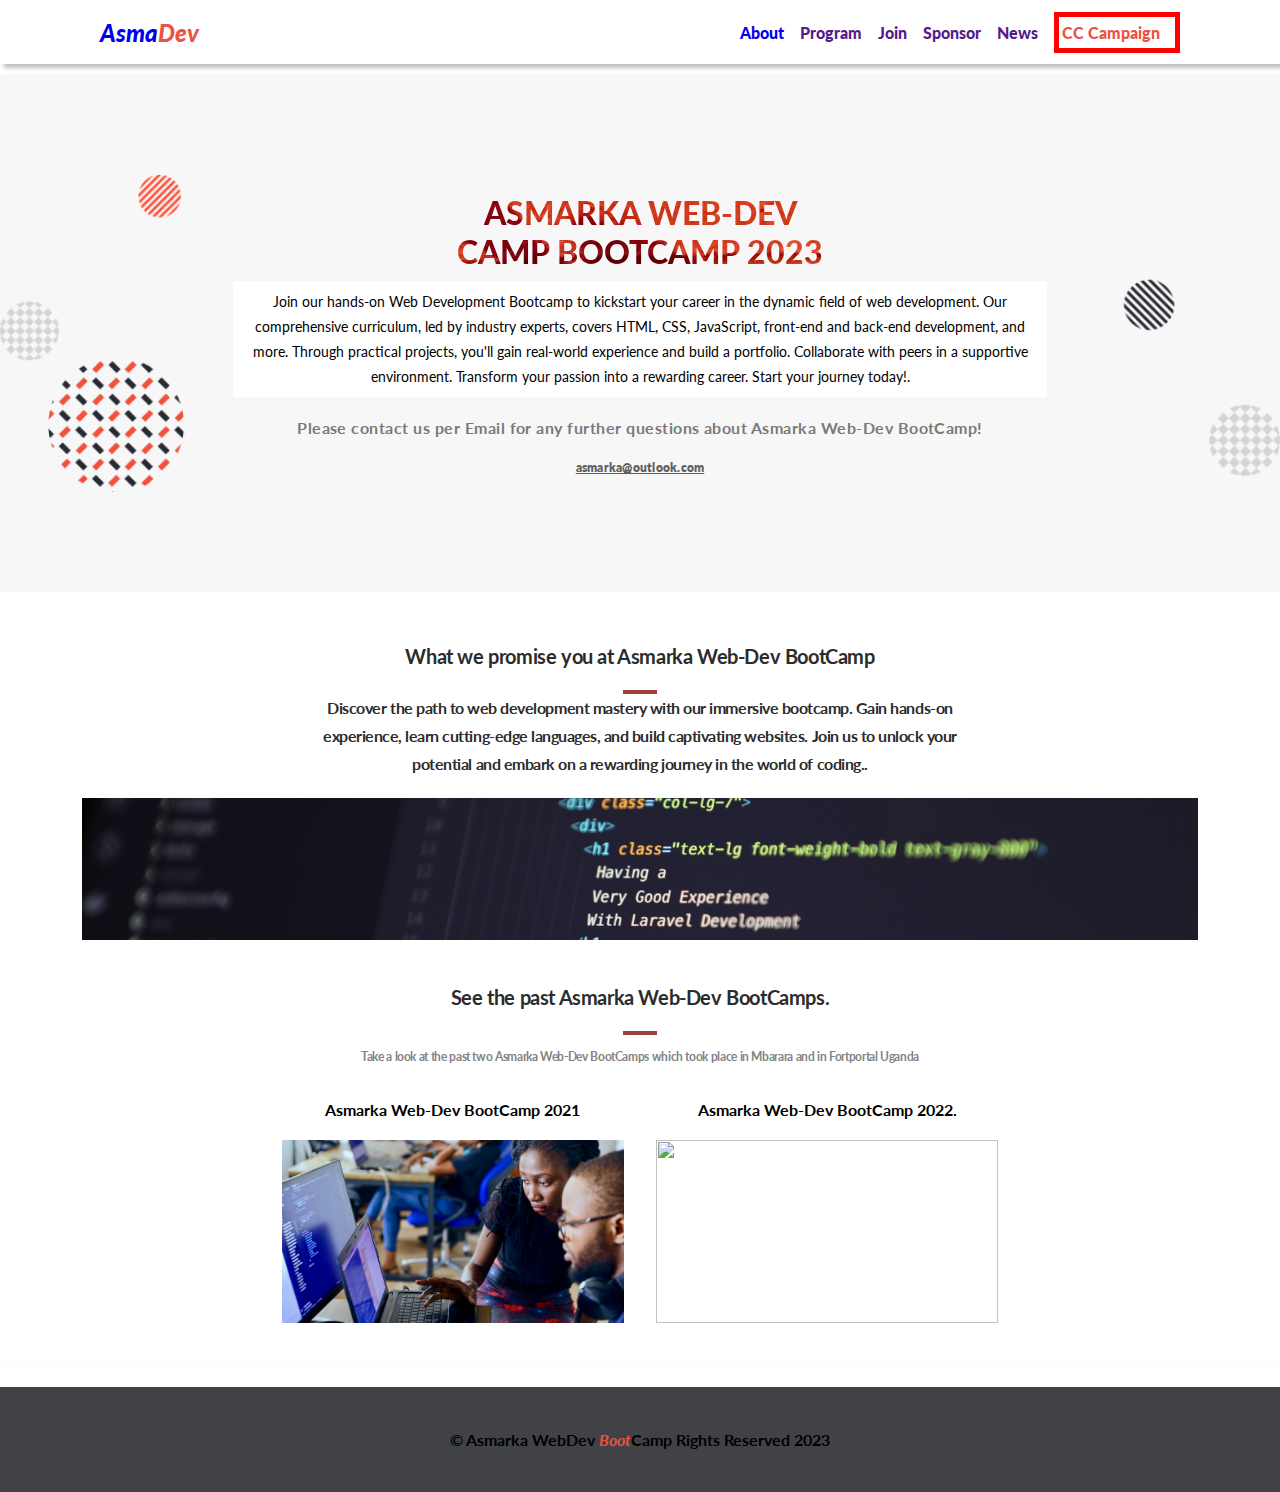
==== about.html @ 6cffc20b "Capstone project code" ====
<!DOCTYPE html>
<html lang="en">
<head>
  <meta charset="UTF-8">
  <meta name="viewport" content="width=device-width, initial-scale=1.0">
  <title>About Us</title>
  <script src="https://kit.fontawesome.com/bdd9068b8c.js" crossorigin="anonymous"></script>
  <link rel="stylesheet" href="./CSS/styles.css">
</head>
<body>
  <header>
    <div class="navigation">
      <div class="menu_icon">
      </div>
      <div class="site_logo">
        <a href="/">Asma<span>Dev</span></a>
      </div>
      <div class="desktop_menu">
        <nav class="menu">
          <ul class="menu-items ">
            <li><button class="close" type="button">X</button></li>
            <li><a  href="about.html">About</a></li>
            <li><a href="">Program</a></li>
            <li><a href="">Join</a></li>
            <li><a href="">Sponsor</a></li>
            <li><a href="">News</a></li>
            <li class="campaign" ><a href="">CC Campaign</a></li>
          </ul>
        </nav>
      </div>
    </div>
  </header>
  <main>

    <!-- hero section -->
    <section id="about_hero_container">
      <div class="about_hero_container">
        <div class="about_hero">
          <h1>ASMARKA  WEB-DEV <br>CAMP BOOTCAMP 2023</h1>
        </div>
        <div class="about_us_text">
          <p>Join our hands-on Web Development Bootcamp to kickstart your career in the dynamic field of web development. Our comprehensive curriculum, led by industry experts, covers HTML, CSS, JavaScript, front-end and back-end development, and more. Through practical projects, you'll gain real-world experience and build a portfolio. Collaborate with peers in a supportive environment. Transform your passion into a rewarding career. Start your journey today!.</p>
        </div>
        <div class="frame_1">
          <p>Please contact us per Email for any further questions about Asmarka Web-Dev BootCamp!</p>
          <small>asmarka@outlook.com</small>
        </div>
      </div>
    </section>

    <!-- Intro section -->

    <section id="creative_corner">
      <div class="creative_corner">
        <h3>What we promise you at Asmarka Web-Dev BootCamp</h3>
        <div class="underline"></div>
      <p>Discover the path to web development mastery with our immersive bootcamp. Gain hands-on experience, learn cutting-edge languages, and build captivating websites. Join us to unlock your potential and embark on a rewarding journey in the world of coding..</p>
      <div class="about_logo">   
        <img src="./Images/portray (1).jpg" alt="">
      </div>
      </div>
    </section>

    <!-- summit section -->

    <section id="summits">
      <div class="summits">
        <h3 class="summit_headline">See the past Asmarka Web-Dev BootCamps.</h3>
        <div class="underline"></div>
        <p class="summit_text">Take a look at the past two Asmarka Web-Dev BootCamps which took place in Mbarara and in Fortportal Uganda</p>
      <div class="previous_summit">
        <div class="event_1">
          <h4>Asmarka Web-Dev BootCamp 2021 </h4>
          <img src="./Images/boot1.jpg" alt="">
        </div>
        <div class="event_1">
          <h4>Asmarka Web-Dev BootCamp 2022.</h4>
          <img src="./Images/boot3.jpg" alt="">
        </div>
      </div>
      </div>
    </section>

    <!-- Partner section -->
    <section id="partner partner_">
      <div class="partner partner_">
        <h3>Our Hiring Partners</h3>
      <div class="underline"></div>
      <div class="partners">
        <div><img src="./icons/mozilla 1.png" alt=""></div>
        <div><img src="./icons/googlekorea 1.png" alt=""></div>
        <div><img src="./icons/naver 1.png" alt=""></div>
        <div><img src="./icons/daumkakaologo 1.png" alt=""></div>
        <div><img src="./icons/airbnb 1.png" alt=""></div>
      </div>
      </div>
    </section>
  </main>

  <footer class="about_footer">
    <p>&copy; Asmarka WebDev <span>Boot</span>Camp Rights Reserved 2023</p>
  </footer>
  <script src="script.js"></script>
</body>
</html>
---- CSS/styles.css ----
@import url('https://fonts.googleapis.com/css2?family=Lato:ital,wght@0,100;0,300;0,400;0,700;0,900;1,100;1,300;1,400;1,700;1,900&family=Poppins:wght@400;500;600;700&display=swap');

/* colors */

:root {
  --primary: #272a31;
  --bg: #d3d3d3;
  --secondary: #ec5242;
}

/* General Styles */

html {
  padding: 0;
  margin: 0;
  box-sizing: border-box;
  font-family: 'Lato', sans-serif;
}

body {
  margin: 0;
  padding: 0;
  overflow-x: hidden;
}

/* Navigation Section */

.navigation {
  width: 100%;
  height: 4rem;
  display: flex;
  gap: 0.625rem;
  justify-content: space-between;
  align-items: center;
  background-color: #fff;
  box-shadow: 4px 4px 4px rgba(0, 0, 0, 0.25);
}

.menu_icon {
  width: 2rem;
  background: url(../icons/mobile_menu\ 1.png);
  background-size: contain;
  height: 1.7rem;
  background-position: 100% 100%;
  background-repeat: no-repeat;
  margin-left: 1rem;
}

.site_logo {
  align-self: center;
}

.site_logo a {
  text-decoration: none;
  font-weight: 900;
  font-style: italic;
  font-size: 1.5rem;
}

.menu {
  display: none;
}

.mobile {
  display: block;
  position: fixed;
  top: 0;
  bottom: 0;
  right: 0;
  left: 0;
  background-color: var(--primary);
  mix-blend-mode: multiply;
  backdrop-filter: blur(10px);
  z-index: 99999;
}

.mobile ul {
  list-style: none;
  display: flex;
  gap: 24px;
  flex-direction: column;
  font-weight: 900;
  font-size: larger;
}

.mobile a {
  text-decoration: none;
  color: var(--secondary);
  text-align: center;
}

.close {
  float: right;
  margin-right: 10%;
  font-size: 25px;
  color: var(--bg);
  border: none;
  border-radius: 4px;
  background-color: transparent;
  cursor: pointer;
}

.campaign {
  width: 110px;
  padding: 6px 3px;
  border: 5px solid var(--secondary);
  color: var(--secondary);
  font-weight: bolder;
}

.menu-items {
  align-items: center;
}

/* Hero section */

.hero_container {
  display: flex;
  flex-direction: column;
  align-items: center;
  justify-content: center;
  height: 30.4rem;
  background: url(../Backgrounds/mobile_intro_bg.png);
  background-size: cover;
  background-position: 100% 100%;
  background-repeat: no-repeat;
}

.hero_heading {
  height: 8.4rem;
}

.hero_heading h1 {
  color: transparent;
  font-size: 2rem;
  font-weight: 900;
  background: url(../Backgrounds/text-clip.jpg);
  background-clip: text;
  -webkit-background-clip: text;
  background-position: 100%;
  margin: 0;
}

span {
  color: var(--secondary);
  font-style: italic;
}

.hero_introduction {
  max-width: 87.5rem;
  font-weight: 400;
  font-size: 12px;
  line-height: 1.1rem;
  align-items: center;
  color: #515151;
  letter-spacing: -0.01em;
  padding: 0 0.9rem;
  background: #f8f8f8;
  border: 4px solid #fff;
  margin-top: 1.25rem;
}

.date {
  font-weight: 900;
  font-size: 20px;
  color: #595959;
  margin-top: 1.9rem;
}

.venue {
  margin-top: 0;
  font-weight: 700;
  font-size: 13px;
  color: #868686;
}

/* Program section */

.program {
  width: 100%;
  display: flex;
  flex-direction: column;
  align-items: center;
  justify-content: center;
  background: url(../Backgrounds/pattern_bg.png);
  background-repeat: repeat;
  background-color: #282b32;
  mix-blend-mode: normal;
  gap: 0.625rem;
}

.program h2 {
  font-weight: 400;
  font-size: 1.2rem;
  line-height: 1.75rem;
  color: #fff;
  width: 7.6rem;
  text-align: center;
}

.underline {
  border: 2px solid #a04038;
  width: 1.87rem;
  margin-top: 0;
  align-self: center;
}

.program_card {
  width: 94.7%;
  height: 5.13rem;
  display: flex;
  align-items: center;
  justify-content: center;
  color: white;
  background: #3b3e45;
  padding: 0.2rem;
  margin: 0.6rem;
}

.lecture_icon {
  width: 3.6rem;
  height: 3.23rem;
  background: url(../icons/program_icon_01\ 1.png);
  background-repeat: no-repeat;
  background-size: cover;
  background-position: 100% 100%;
}

.exhibition_icon {
  width: 3.6rem;
  height: 3.23rem;
  background: url(../icons/program_icon_02\ 1.png);
  background-repeat: no-repeat;
  background-size: cover;
  background-position: 100% 100%;
}

.forum_icon {
  width: 3.6rem;
  height: 3.23rem;
  background: url(../icons/program_icon_03\ 1.png);
  background-repeat: no-repeat;
  background-size: cover;
  background-position: 100% 100%;
}

.workshop_icon {
  width: 3.6rem;
  height: 3.23rem;
  background: url(../icons/program_icon_04\ 1.png);
  background-repeat: no-repeat;
  background-size: cover;
  background-position: 100% 100%;
}

.ignited_icon {
  width: 3.6rem;
  height: 3.23rem;
  background: url(../icons/program_icon_05\ 1.png);
  background-repeat: no-repeat;
  background-size: cover;
  background-position: 100% 100%;
}

.speakers h3 {
  font-weight: 400;
  font-size: 1.25rem;
  line-height: 1.75rem;
  color: #000;
  height: 2.125rem;
}

.about_us_text {
  padding: 0.5rem;
}

.creative_corner h3 {
  font-weight: 700;
  width: 60.53%;
  font-size: 1.25rem;
  line-height: 1.75rem;
  text-align: center;
  letter-spacing: -0.02em;
  color: #2c2c2c;
}

.creative_corner p {
  font-weight: 700;
  font-size: 1rem;
  line-height: 1.75rem;
  text-align: center;
  letter-spacing: -0.03em;
  color: #2c2c2c;
}

.event_1 h3 {
  text-align: center;
  align-items: center;
  color: var(--primary);
}

#program h3 {
  font-weight: 700;
  font-size: 0.9rem;
  color: var(--secondary);
  width: 4.1rem;
}

.copy_right p {
  font-size: 10px;
  line-height: 13px;
  letter-spacing: -0.01em;
  color: #3b3e45;
}

.about_us_text p {
  font-weight: 400;
  font-size: 0.875rem;
  line-height: 1.56rem;
  letter-spacing: -0.06em;
  color: #000;
  z-index: 100;
  padding: 0;
  margin: 0;
}

.frame_1 p {
  font-weight: 700;
  font-size: 0.75rem;
  line-height: 1.56rem;
  color: #7a7a7a;
  text-align: center;
}

#program p {
  font-weight: 700;
  font-size: 0.67rem;
  line-height: 1.38rem;
  width: 12rem;
  margin-left: 6px;
}

/* Frame */

.frame {
  background-color: var(--secondary);
  max-width: 80%;
  align-items: center;
  margin: 0 auto;
  margin-bottom: 10px;
  justify-content: center;
  padding: 0.1rem;
}

.frame h4 {
  font-weight: 900;
  font-size: 1rem;
  line-height: 1.75rem;
  color: #fff;
  text-align: center;
  letter-spacing: -0.01em;
}

/* Speaker section */

.speakers {
  display: flex;
  flex-direction: column;
  align-items: center;
  height: 28.4rem;
  gap: 0.6rem;
  background: #fff;
  padding: 2rem 0.25rem;
}

.speaker_container {
  width: 97.95%;
  height: 15.88rem;
  display: flex;
  flex-direction: column;
  padding: 0;
  margin-bottom: 30px;
}

.speaker {
  display: flex;
  justify-content: center;
  align-items: center;
  gap: 0.7rem;
  margin-top: 0;
}

.desk_ {
  display: none;
}

.show_more {
  display: block;
  transition-duration: 1s;
}

.speaker_1-image img {
  width: 6.7rem;
  height: 6.7rem;
  margin-left: 12.54px;
}

.speaker_2-image img {
  width: 6.5rem;
  height: 6.7rem;
  margin-left: 12.54px;
}

.info h4 {
  font-weight: 700;
  font-size: 15px;
  line-height: 18px;
  letter-spacing: -0.02em;
  color: black;
}

.info .sub-text {
  font-weight: 700;
  font-size: 10px;
  line-height: 15px;
  align-items: center;
  letter-spacing: -0.02em;
  color: var(--secondary);
  width: 14.125rem;
}

.info .caption {
  font-weight: 700;
  font-size: 9px;
  line-height: 14px;
  letter-spacing: -0.06em;
  color: #000;
  width: 14.125rem;
}

.more {
  width: 93.6%;
  height: 2.4rem;
  border: 1px solid #dcdcdc;
  filter: drop-shadow(0.125rem 0.125rem 0.25rem rgba(0, 0, 0, 0.25));
  border-radius: 0.25rem;
  -webkit-filter: drop-shadow(0.125rem 0.125rem 0.25rem rgba(0, 0, 0, 0.25));
}

.arrow {
  margin-left: 0.6rem;
}

.footer_ {
  display: none;
}

#partner {
  display: none;
}

/* About Us Section */

#about_hero_container {
  display: flex;
  background: url(../Backgrounds/mobile_intro_bg.png), #f7f7f8;
  background-position: 100%;
  background-repeat: no-repeat;
  background-size: contain;
  flex-direction: column;
  align-items: center;
  text-align: center;
  padding-top: 0.313rem;
  gap: 0.625rem;
}

.about_hero h1 {
  margin: 0;
  color: transparent;
  font-size: 2rem;
  font-weight: 900;
  background: url(../Backgrounds/text-clip.jpg);
  background-clip: text;
  -webkit-background-clip: text;
  background-position: 100%;
}

.frame_1 {
  gap: 0.3125rem;
  padding: 2px;
}

small {
  font-weight: 800;
  font-size: 0.75rem;
  line-height: 1.56rem;
  text-align: center;
  letter-spacing: 0.02em;
  text-decoration-line: underline;
  color: #5f5f5f;
}

.creative_corner {
  display: flex;
  flex-direction: column;
  align-items: center;
  text-align: center;
  padding: 2px;
}

.about_logo {
  width: 90%;
}

.about_logo img {
  object-fit: cover;
  width: 100%;
  height: 8.86rem;
}

.summits {
  width: 100%;
  display: flex;
  flex-direction: column;
  align-items: center;
  text-align: center;
  padding: 0;
  background: #fff;
  border-bottom: 1px solid #fafafa;

  /* box-shadow: 0px 4px 4px rgba(0, 0, 0, 0.25); */
  margin-bottom: 20px;
}

.summit_headline {
  font-weight: 700;
  font-size: 1.25rem;
  line-height: 1.75rem;
  letter-spacing: -0.02em;
  color: #2c2c2c;
}

.summit_text {
  width: 85.3%;
  font-weight: 700;
  font-size: 0.75rem;
  line-height: 1.26rem;
  letter-spacing: -0.03em;
  color: #838383;
}

.previous_summit {
  display: flex;
  flex-direction: column;
  align-items: center;
  width: 89.1%;
  padding: 0;
  gap: 1.5625rem;
}

.event_1 {
  width: 89%;
}

.event_1 img {
  object-fit: cover;
  width: 100%;
  height: 11.4rem;
}

.partner {
  color: white;
  width: 100%;
  display: flex;
  flex-direction: column;
  align-items: center;
  padding: 20px 0 40px;
  gap: 10px;
  background: #414246;
}

.partners {
  display: flex;
  flex-wrap: wrap;
  align-items: center;
  justify-content: center;
  gap: 0.625rem;
}

footer {
  text-align: center;
  padding: 1.69rem 1.56rem;
  background: #fff;
  font-weight: 700;
}

a:active {
  color: var(--secondary);
}

@media screen and (min-width: 48rem) {
  body {
    margin: 0;
    padding: 0;
  }

  /* Navigation section */

  header {
    width: 100%;
  }

  .site_logo {
    margin-left: 100px;
  }

  .menu {
    display: block;

    /* margin-right: 100px; */
  }

  footer p {
    font-size: 1rem;
    font-weight: 700;
    text-align: center;
  }

  .menu_icon {
    display: none;
  }

  .hero_heading h1 {
    font-size: 2rem;
  }

  .menu-items {
    display: flex;
    gap: 1rem;
    text-decoration: none;
    font-weight: 900;
  }

  .menu button {
    display: none;
  }

  .menu-items li {
    list-style: none;
  }

  .menu-items a {
    text-decoration: none;
    align-self: center;
  }

  .mobile {
    display: none;
  }

  .campaign {
    border: 5px solid red;
    font-weight: bolder;
    margin-right: 100px;
  }

  .campaign a {
    color: var(--secondary);
  }

  /* Hero section */

  .hero_container {
    width: 100%;
    margin: 0 auto;
    padding-top: 2rem;
    height: 90vh;
  }

  #hero {
    margin: 0 auto;
  }

  .hero_heading {
    width: 46.6rem;
    margin: 0 auto;
  }

  .hero_introduction {
    max-width: 47.3rem;
  }

  .hero_introduction p {
    font-size: 25px;
    font-weight: 400;
    line-height: 36px;
    letter-spacing: -0.01em;
    text-align: left;
  }

  .venue-date {
    width: 44.74rem;
  }

  .date {
    font-family: 'Lato', sans-serif;
    font-size: 42px;
    font-weight: 900;
    letter-spacing: -0.08em;
    text-align: left;
  }

  .venue {
    font-family: 'Lato', sans-serif;
    font-size: 28px;
    font-weight: 700;
    letter-spacing: -0.02em;
    text-align: left;
  }

  /* Program section */

  .program h2 {
    justify-content: center;
    margin-top: 100px;
  }

  .program_head {
    margin-top: 0;
    text-align: center;
  }

  .program_container {
    display: flex;
    flex-wrap: wrap;
    justify-content: center;
  }

  .program_card {
    width: 12.5rem;
    height: 13.31rem;
    padding: 0.375rem 1.125rem;
    flex-direction: column;
    margin-bottom: 90px;
    margin-top: 30px;
  }

  .frame {
    display: none;
  }

  /* speaker section */

  .speakers {
    height: 90vh;
  }

  .speaker_container {
    display: grid;
    grid-template-columns: repeat(2, 1fr);
    max-width: 64.43rem;
    height: 100%;
    margin-bottom: 150rem;
    padding-bottom: 10px;
  }

  .speaker {
    max-height: 11.125rem;
  }

  .desk_ {
    display: flex;
  }

  .more {
    display: none;
  }

  /* Partner section */

  #partner {
    display: flex;
  }

  .partners img {
    width: 8.5rem;
  }

  .footer_ {
    display: block;
    font-size: 16px;
  }


  /* About Us section */

  #about_hero_container {
    padding: 6.8125rem 1rem;
    gap: 10px;
    background: url(../Backgrounds/about_bg_main.png);
    background-size: contain;
    background-repeat: no-repeat;
    background-position: center;
    background-color: rgba(247, 247, 248, 1);
    margin: 10px auto;

    /* height: 70vh; */
  }

  .about_hero {
    text-align: center;

    /* margin: 0 auto; */
    padding: 10px;
    font-size: 2.3rem;
  }

  .about_us_text {
    max-width: 64%;

    /* padding: 35px 65px 35px 65px; */
    gap: 10px;
    background: rgba(255, 255, 255, 1);
    margin: 0 auto;
  }

  .about_us_text p {
    font-size: 14px;
    font-weight: 400;
    line-height: 25px;
    letter-spacing: 0;
    text-align: center;
    color: rgba(0, 0, 0, 1);
  }

  .frame_1 p {
    font-size: 16px;
    font-weight: 700;
    line-height: 25px;
    letter-spacing: 0.03em;
  }

  .creative_corner {
    padding: 20px;
  }

  .about_logo {
    margin-top: 20px;
  }

  .creative_corner p {
    margin: 0 auto;
    max-width: 52.7%;
  }

  .previous_summit {
    flex-direction: row;
    justify-content: center;
    gap: 2rem;
    text-align: center;
  }

  .event_1 {
    width: 30%;

    /* height: 80%; */
    margin-bottom: 40px;
  }

  .partner_ {
    display: none;
  }

  .about_footer {
    background: #414246;
    margin-bottom: 0;
    text-align: center;
  }

  footer {
    text-align: center;
  }
}
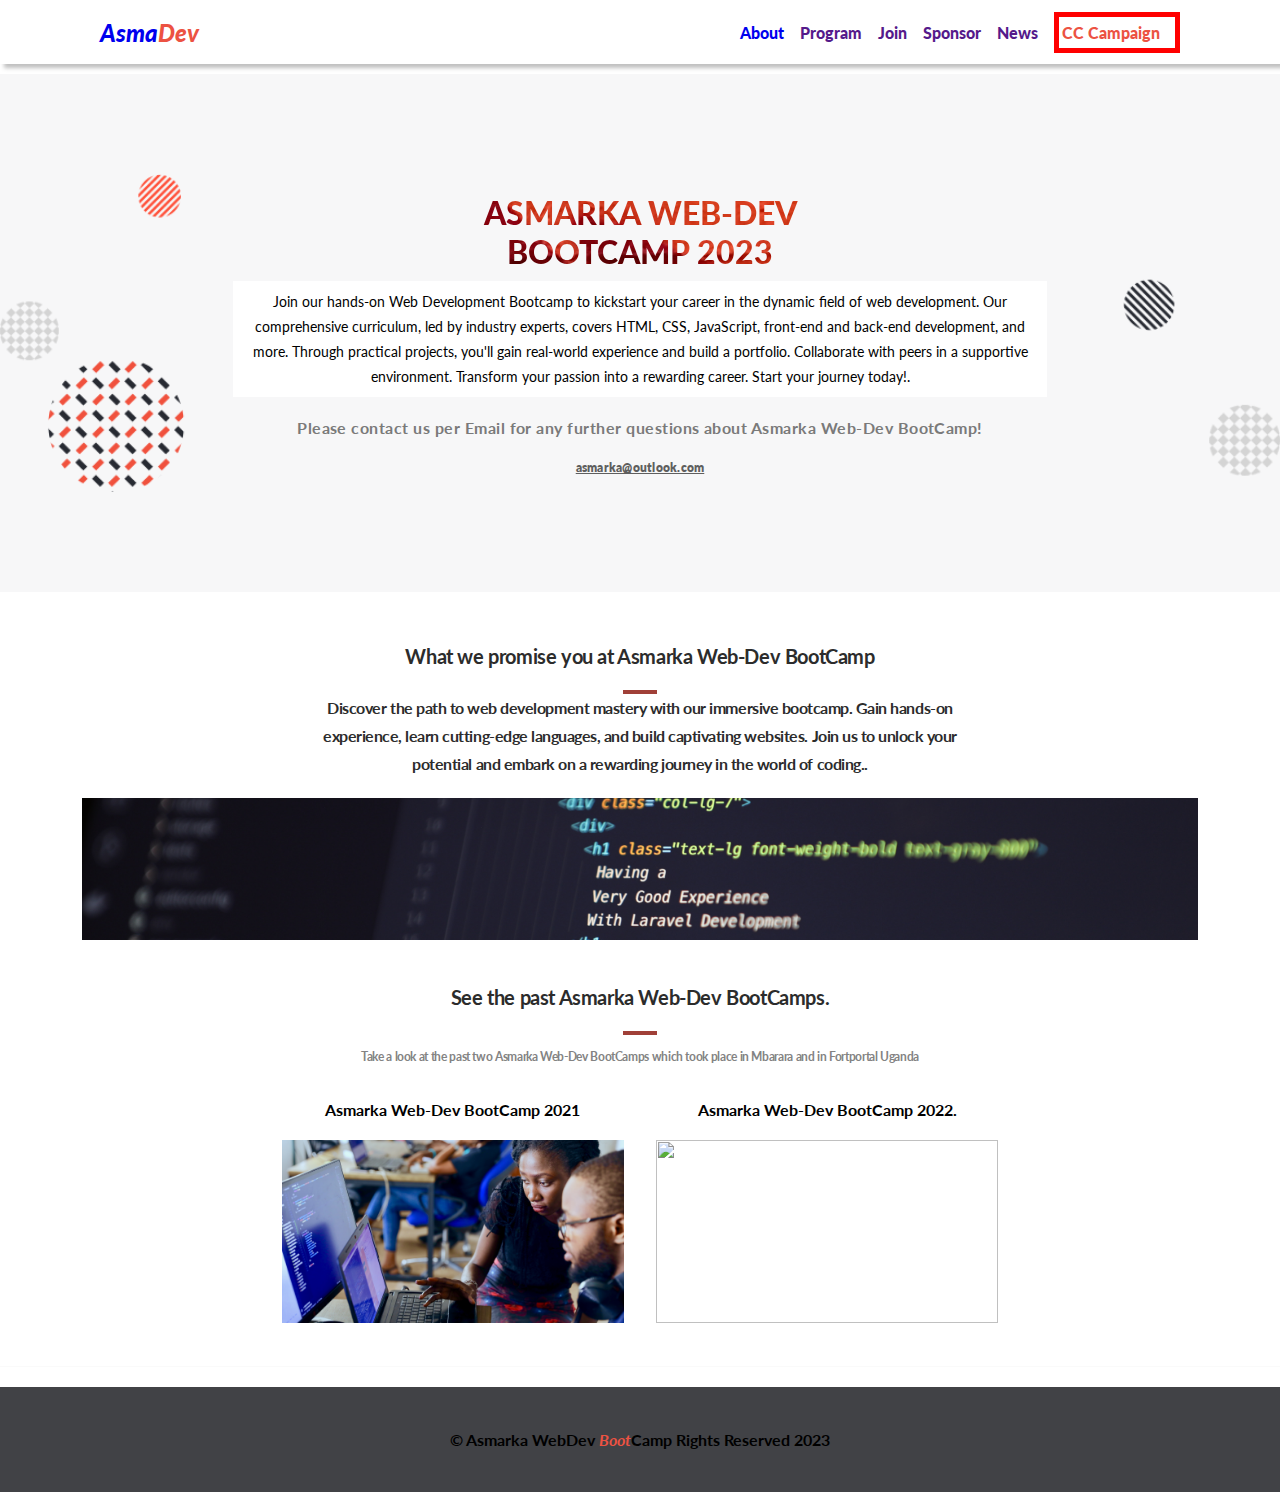
==== commit fc578101: "Updated about.html" ====
--- a/about.html
+++ b/about.html
@@ -33,10 +33,11 @@
   <main>
 
     <!-- hero section -->
+    
     <section id="about_hero_container">
       <div class="about_hero_container">
         <div class="about_hero">
-          <h1>ASMARKA  WEB-DEV <br>CAMP BOOTCAMP 2023</h1>
+          <h1>ASMARKA  WEB-DEV <br> BOOTCAMP 2023</h1>
         </div>
         <div class="about_us_text">
           <p>Join our hands-on Web Development Bootcamp to kickstart your career in the dynamic field of web development. Our comprehensive curriculum, led by industry experts, covers HTML, CSS, JavaScript, front-end and back-end development, and more. Through practical projects, you'll gain real-world experience and build a portfolio. Collaborate with peers in a supportive environment. Transform your passion into a rewarding career. Start your journey today!.</p>
@@ -102,4 +103,4 @@
   </footer>
   <script src="script.js"></script>
 </body>
-</html>+</html>
--- a/CSS/styles.css
+++ b/CSS/styles.css
@@ -186,7 +186,7 @@
   background-repeat: repeat;
   background-color: #282b32;
   mix-blend-mode: normal;
-  gap: 0.625rem;
+  gap: 0.624rem;
 }
 
 .program h2 {
@@ -791,7 +791,6 @@
     font-size: 16px;
   }
 
-
   /* About Us section */
 
   #about_hero_container {
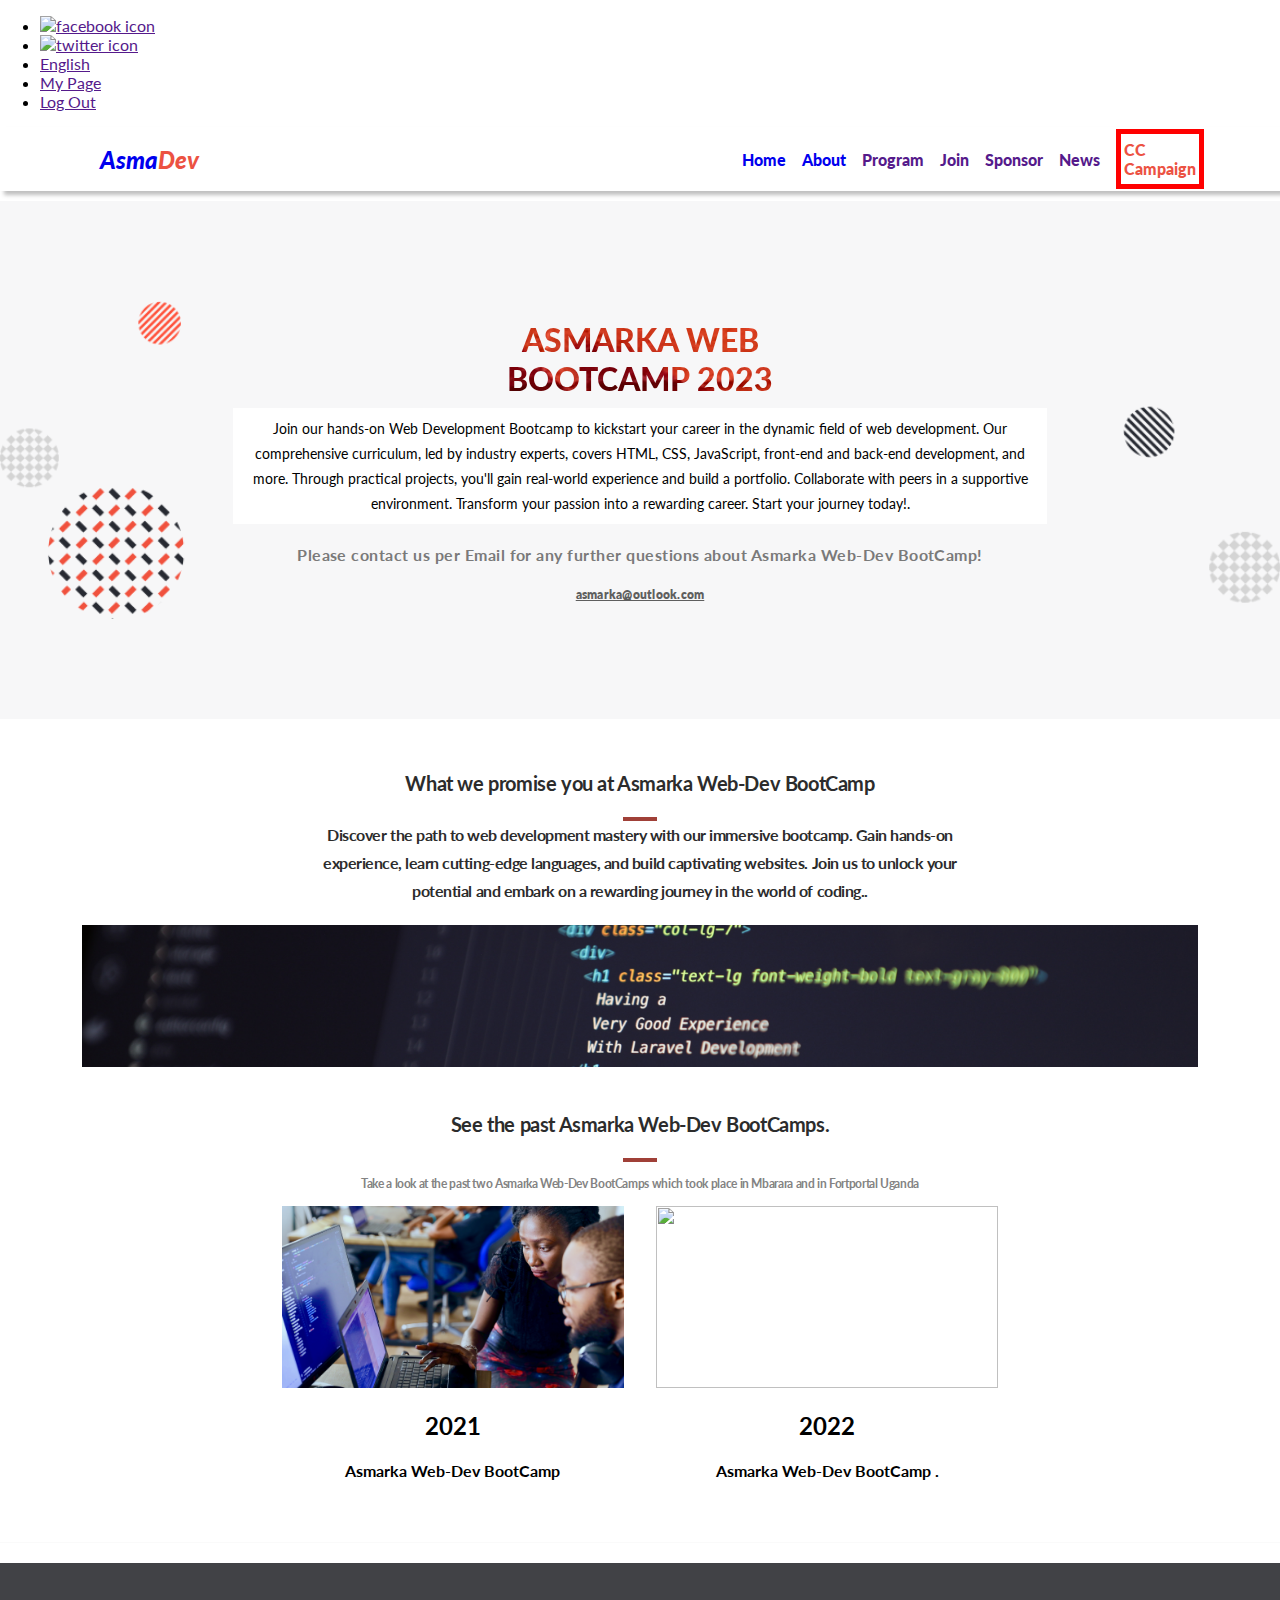
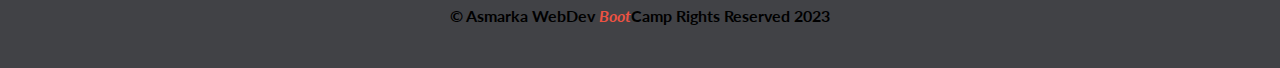
==== commit 0ab664f3: "Updated the website markup" ====
--- a/about.html
+++ b/about.html
@@ -9,6 +9,15 @@
 </head>
 <body>
   <header>
+    <div class="socials-nav">
+      <ul class="socials">
+        <li><a href=""><img src="./icons/Rectangle (1).png" alt="facebook icon"></a></li>
+        <li><a href=""><img src="./icons/twitter (1).png" alt="twitter icon"></a></li>
+        <li><a href="">English</a></li>
+        <li><a href="">My Page</a></li>
+        <li><a href="">Log Out</a></li>
+      </ul>
+    </div>
     <div class="navigation">
       <div class="menu_icon">
       </div>
@@ -18,8 +27,9 @@
       <div class="desktop_menu">
         <nav class="menu">
           <ul class="menu-items ">
-            <li><button class="close" type="button">X</button></li>
-            <li><a  href="about.html">About</a></li>
+            <li  class="close"><button class="close" type="button">X</button></li>
+            <li class="home"><a href="index.html">Home</a></li>
+            <li ><a class="about" href="about.html">About</a></li>
             <li><a href="">Program</a></li>
             <li><a href="">Join</a></li>
             <li><a href="">Sponsor</a></li>
@@ -37,7 +47,7 @@
     <section id="about_hero_container">
       <div class="about_hero_container">
         <div class="about_hero">
-          <h1>ASMARKA  WEB-DEV <br> BOOTCAMP 2023</h1>
+          <h1>ASMARKA WEB<br>BOOTCAMP 2023</h1>
         </div>
         <div class="about_us_text">
           <p>Join our hands-on Web Development Bootcamp to kickstart your career in the dynamic field of web development. Our comprehensive curriculum, led by industry experts, covers HTML, CSS, JavaScript, front-end and back-end development, and more. Through practical projects, you'll gain real-world experience and build a portfolio. Collaborate with peers in a supportive environment. Transform your passion into a rewarding career. Start your journey today!.</p>
@@ -71,12 +81,18 @@
         <p class="summit_text">Take a look at the past two Asmarka Web-Dev BootCamps which took place in Mbarara and in Fortportal Uganda</p>
       <div class="previous_summit">
         <div class="event_1">
-          <h4>Asmarka Web-Dev BootCamp 2021 </h4>
           <img src="./Images/boot1.jpg" alt="">
+          <div class="text-overlay">
+            <h2> 2021</h2>
+            <h4>Asmarka Web-Dev BootCamp</h4>
+          </div>
         </div>
         <div class="event_1">
-          <h4>Asmarka Web-Dev BootCamp 2022.</h4>
           <img src="./Images/boot3.jpg" alt="">
+          <div class="text-overlay">
+            <h2>2022</h2>
+            <h4>Asmarka Web-Dev BootCamp .</h4>
+          </div>
         </div>
       </div>
       </div>
